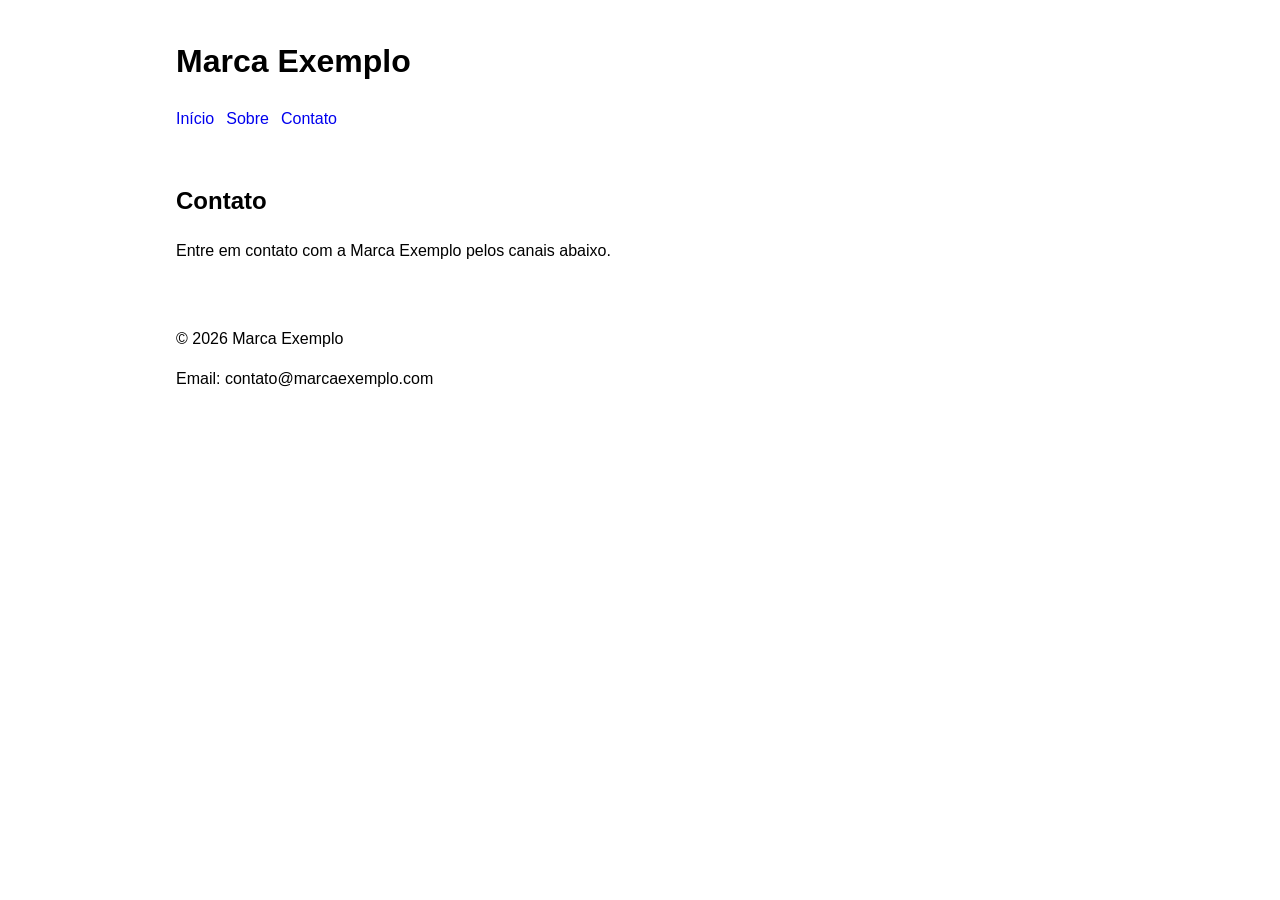
==== contato.html @ 89c4696d "Criação das páginas e css, adicionando o básico." ====
<!DOCTYPE html>
<html lang="pt-BR">
<head>
	<meta charset="UTF-8" />
	<meta name="viewport" content="width=device-width, initial-scale=1.0" />
	<title>Contato | Marca Exemplo</title>
	<link rel="stylesheet" href="style.css" />
</head>
<body>
	<header>
		<h1>Marca Exemplo</h1>
		<nav aria-label="Navegação principal">
			<a href="index.html">Início</a>
			<a href="sobre.html">Sobre</a>
			<a href="contato.html">Contato</a>
		</nav>
	</header>

	<main>
		<h2>Contato</h2>
		<p>Entre em contato com a Marca Exemplo pelos canais abaixo.</p>
	</main>

	<footer>
		<p>&copy; 2026 Marca Exemplo</p>
		<p>Email: contato@marcaexemplo.com</p>
	</footer>
</body>
</html>
---- style.css ----
* {
	box-sizing: border-box;
}

body {
	font-family: Arial, sans-serif;
	margin: 0;
	line-height: 1.5;
}

header,
main,
footer {
	max-width: 960px;
	margin: 0 auto;
	padding: 16px;
}

nav {
	display: flex;
	gap: 12px;
	flex-wrap: wrap;
}

nav a {
	text-decoration: none;
}

.hero {
	padding: 12px 0 8px;
}

.cta-button {
	display: inline-block;
	padding: 10px 16px;
	margin-top: 10px;
	text-decoration: none;
	border: 1px solid #222;
	border-radius: 8px;
}

.benefits {
	margin-top: 24px;
}

.cards {
	display: grid;
	grid-template-columns: repeat(auto-fit, minmax(200px, 1fr));
	gap: 12px;
}

.card {
	border: 1px solid #ddd;
	border-radius: 10px;
	padding: 14px;
}
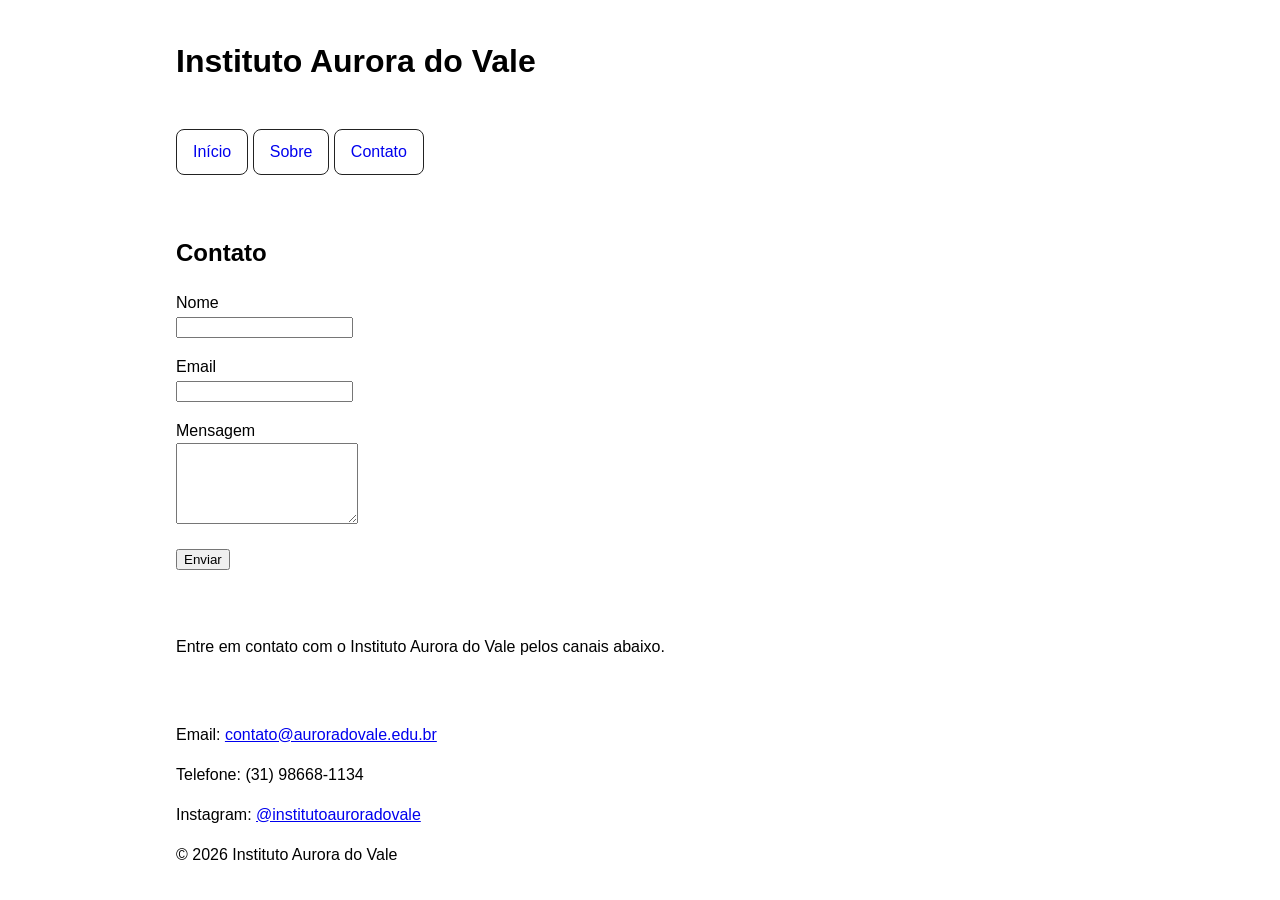
==== commit f41fccdf: "Adição do conteúdo das 3 páginas." ====
--- a/contato.html
+++ b/contato.html
@@ -1,29 +1,57 @@
 <!DOCTYPE html>
 <html lang="pt-BR">
+
 <head>
 	<meta charset="UTF-8" />
 	<meta name="viewport" content="width=device-width, initial-scale=1.0" />
-	<title>Contato | Marca Exemplo</title>
+	<title>Contato | Instituto Aurora do Vale</title>
 	<link rel="stylesheet" href="style.css" />
 </head>
+
 <body>
 	<header>
-		<h1>Marca Exemplo</h1>
+		<h1>Instituto Aurora do Vale</h1>
 		<nav aria-label="Navegação principal">
-			<a href="index.html">Início</a>
-			<a href="sobre.html">Sobre</a>
-			<a href="contato.html">Contato</a>
+			<section class="hero">
+				<a class="cta-button" href="index.html">Início</a>
+				<a class="cta-button" href="sobre.html">Sobre</a>
+				<a class="cta-button" href="contato.html">Contato</a>
+			</section>
 		</nav>
 	</header>
 
+
+
 	<main>
 		<h2>Contato</h2>
-		<p>Entre em contato com a Marca Exemplo pelos canais abaixo.</p>
+
+		<form action="#" method="post">
+			<p>
+				<label for="nome">Nome</label><br />
+				<input type="text" id="nome" name="nome" required />
+			</p>
+			<p>
+				<label for="email">Email</label><br />
+				<input type="email" id="email" name="email" required />
+			</p>
+			<p>
+				<label for="mensagem">Mensagem</label><br />
+				<textarea id="mensagem" name="mensagem" rows="5" required></textarea>
+			</p>
+			<button type="submit">Enviar</button>
+		</form>
+
+		<br><br>
+		<p>Entre em contato com o Instituto Aurora do Vale pelos canais abaixo.</p>
 	</main>
 
 	<footer>
-		<p>&copy; 2026 Marca Exemplo</p>
-		<p>Email: contato@marcaexemplo.com</p>
+		<p>Email: <a href="mailto:contato@auroradovale.edu.br">contato@auroradovale.edu.br</a></p>
+		<p>Telefone: (31) 98668-1134</p>
+		<p>Instagram: <a href="https://instagram.com/institutoauroradovale" target="_blank"
+				rel="noopener noreferrer">@institutoauroradovale</a></p>
+		<p>&copy; 2026 Instituto Aurora do Vale</p>
 	</footer>
 </body>
-</html>
+
+</html>
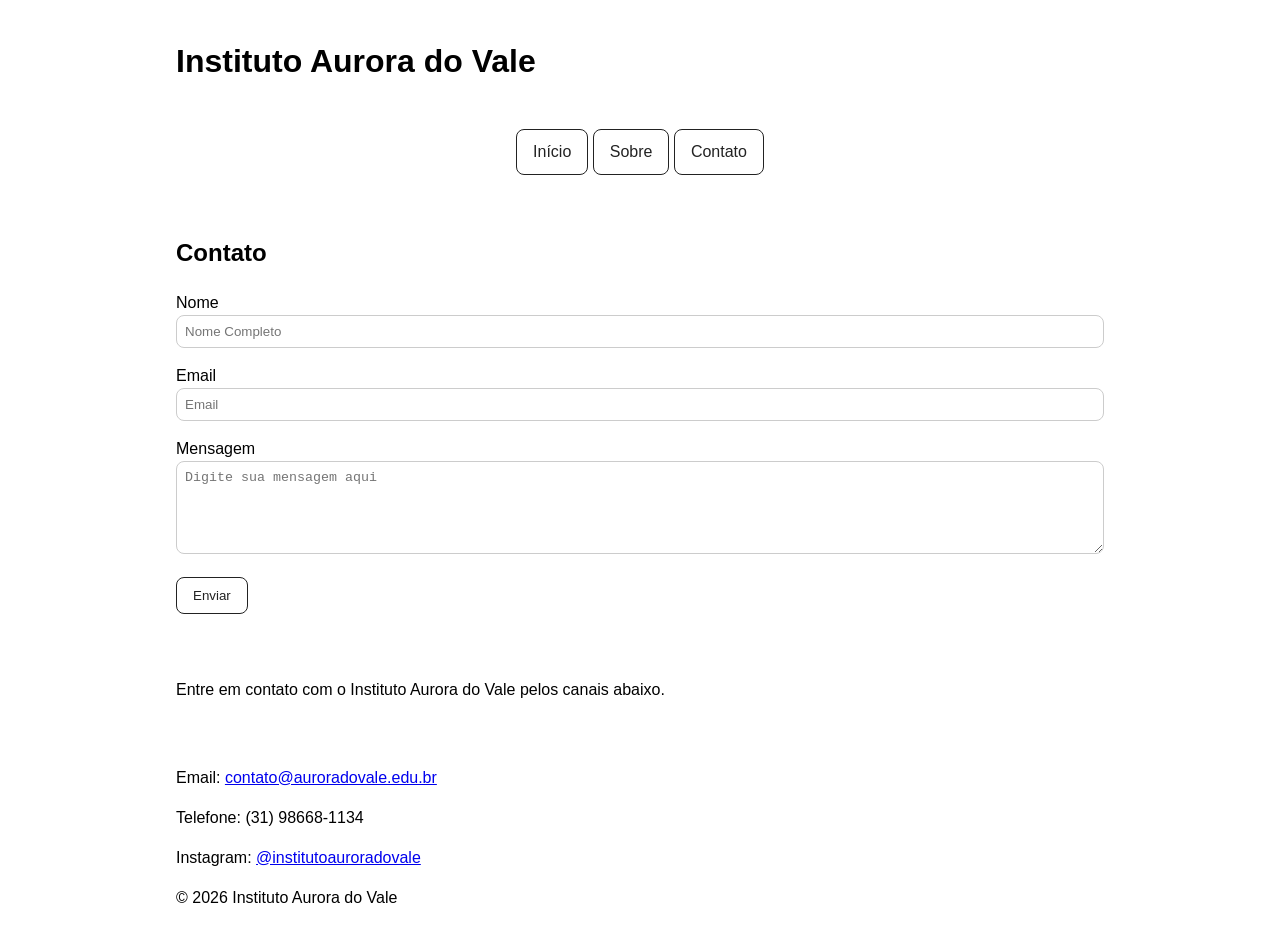
==== commit 7ba861c4: "Pequenas alterações em contato.html e index.html e adição da maioria dos estilos do css." ====
--- a/contato.html
+++ b/contato.html
@@ -28,15 +28,15 @@
 		<form action="#" method="post">
 			<p>
 				<label for="nome">Nome</label><br />
-				<input type="text" id="nome" name="nome" required />
+				<input type="text" placeholder="Nome Completo" id="nome" name="nome" required />
 			</p>
 			<p>
 				<label for="email">Email</label><br />
-				<input type="email" id="email" name="email" required />
+				<input type="email" placeholder="Email" id="email" name="email" required />
 			</p>
 			<p>
 				<label for="mensagem">Mensagem</label><br />
-				<textarea id="mensagem" name="mensagem" rows="5" required></textarea>
+				<textarea placeholder="Digite sua mensagem aqui" id="mensagem" name="mensagem" rows="5" required></textarea>
 			</p>
 			<button type="submit">Enviar</button>
 		</form>
--- a/style.css
+++ b/style.css
@@ -6,6 +6,7 @@
 	font-family: Arial, sans-serif;
 	margin: 0;
 	line-height: 1.5;
+	padding: 0 12px;
 }
 
 header,
@@ -18,6 +19,7 @@
 
 nav {
 	display: flex;
+	justify-content: center;
 	gap: 12px;
 	flex-wrap: wrap;
 }
@@ -37,6 +39,16 @@
 	text-decoration: none;
 	border: 1px solid #222;
 	border-radius: 8px;
+	color: #222;
+	background: #fff;
+	transition: background-color 0.2s ease, color 0.2s ease, transform 0.2s ease;
+}
+
+.cta-button:hover,
+.cta-button:focus-visible {
+	background-color: #222;
+	color: #fff;
+	transform: translateY(-1px);
 }
 
 .benefits {
@@ -51,6 +63,39 @@
 
 .card {
 	border: 1px solid #ddd;
-	border-radius: 10px;
+	border-radius: 14px;
 	padding: 14px;
+	box-shadow: 0 6px 16px rgba(0, 0, 0, 0.2);
 }
+
+button {
+	padding: 10px 16px;
+	border: 1px solid #222;
+	border-radius: 8px;
+	background: #fff;
+	color: #222;
+	cursor: pointer;
+	transition: background-color 0.2s ease, color 0.2s ease, transform 0.2s ease;
+}
+
+button:hover,
+button:focus-visible {
+	background-color: #222;
+	color: #fff;
+	transform: translateY(-1px);
+}
+
+input,
+textarea {
+	width: 100%;
+	max-width: 100%;
+	padding: 8px;
+	border: 1px solid #ccc;
+	border-radius: 8px;
+}
+
+@media (max-width: 768px) {
+	.cards {
+		grid-template-columns: 1fr;
+	}
+}
